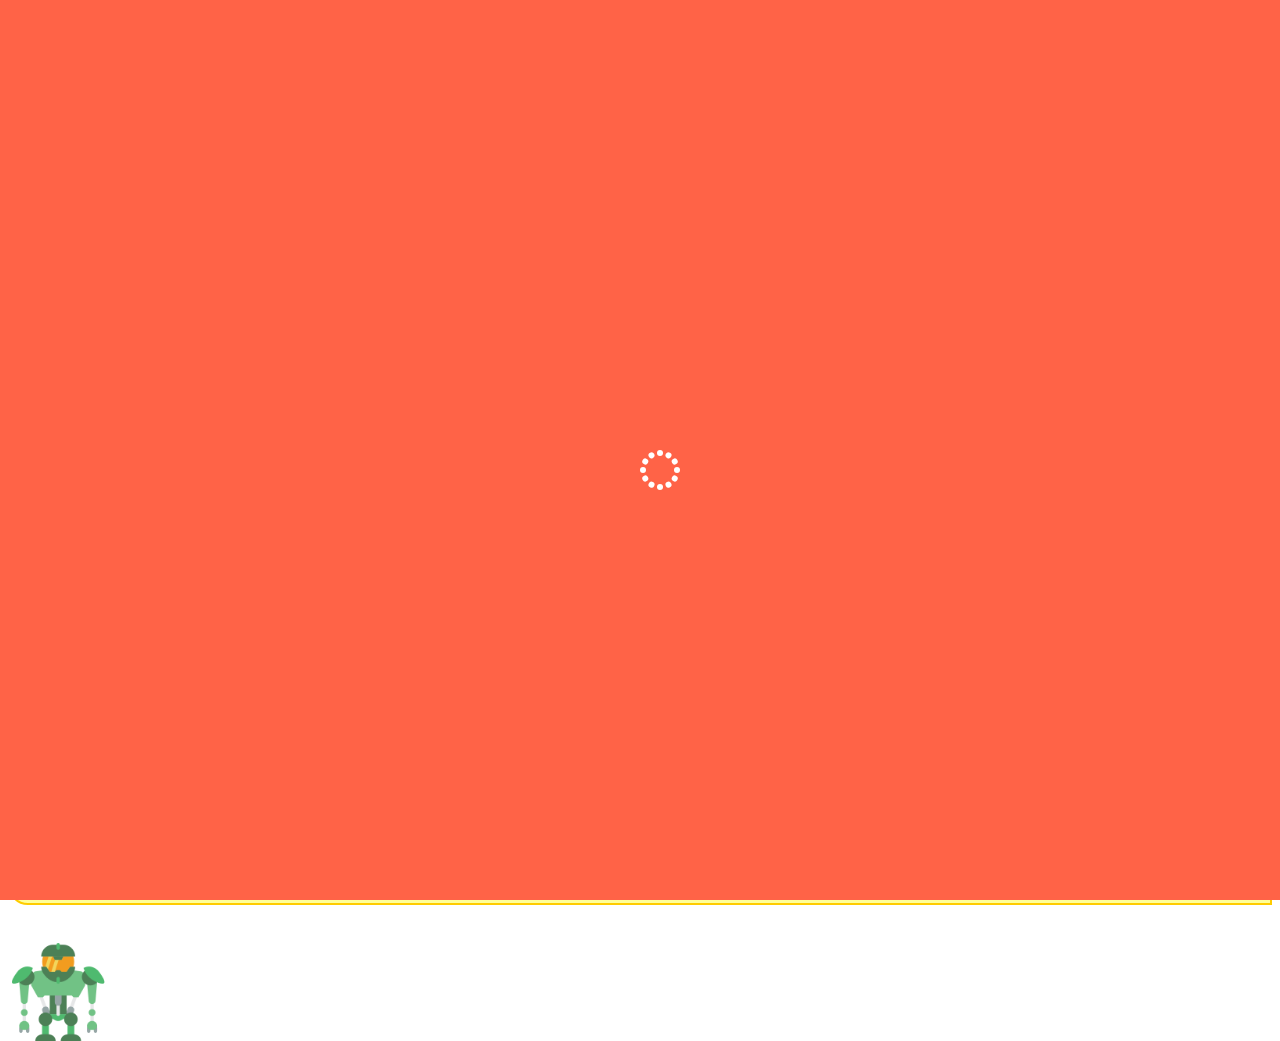
==== index.html @ 6fe99ecb "Update" ====
<!DOCTYPE html>
<html lang="en">
<head>
    <meta charset="utf-8">
    <meta http-equiv="X-UA-Compatible" content="IE=edge">
    <meta name="viewport" content="width=device-width, initial-scale=1, shrink-to-fit=no">
    <meta name="HandheldFriendly" content="True" />
    <meta name="theme-color" content="#F97F51">
    <meta name="referrer" content="no-referrer-when-downgrade" />
    <link rel="shortcut icon" href="/favicon.png" type="image/png" />
    <link rel="canonical" href="https://quotes.santhoshveer.com/" />

    <title>San Quotes by Santhosh Veer</title>
    <meta name="description" content="My Favourite and Latest Collections of Quotes and Sayings - Santhosh Veer." />

    <meta property="og:title" content="San Quotes by Santhosh Veer" />
    <meta property="og:type" content="website"/>
    <meta property="og:description" content="My Favourite and Latest Collections of Quotes and Sayings - Santhosh Veer." />
    <meta property="og:locale" content="en_US" />
    <meta property="og:url" content="https://quotes.santhoshveer.com/" />
    <meta property="og:site_name" content="San Quotes by Santhosh Veer" />
    <meta property="og:image" content="https://quotes.santhoshveer.com/content/images/sanquotes-thumbv1.png" />
    <meta property="og:image:alt" content="San Quotes" />

   <meta name="twitter:card" content="summary">
   <meta name="twitter:title" content="San Quotes by Santhosh Veer" />
   <meta name="twitter:description" content="My Favourite and Latest Collections of Quotes and Sayings - Santhosh Veer." />
   <meta name="twitter:image" content="https://quotes.santhoshveer.com/content/images/sanquotes-thumbv1.png" />
   <meta name="twitter:url" content="https://quotes.santhoshveer.com/" />
   <meta name="twitter:site" content="@santhoshveerece" />

    <script type="application/ld+json">
        {
            "@context": "https://schema.org",
            "@type": "WebSite",
            "publisher": {
                "@type": "Organization",
                "name": "San Quotes by Santhosh Veer",
                "logo": "https://quotes.santhoshveer.com/content/images/sanquotes-logov1.png"
            },
            "url": "https://quotes.santhoshveer.com/",
            "image": {
                "@type": "ImageObject",
                "url": "https://quotes.santhoshveer.com/content/images/sanquotes-thumbv1.png",
                "width": 1280,
                "height": 720
            },
            "mainEntityOfPage": {
                "@type": "WebPage",
                "@id": "https://quotes.santhoshveer.com/"
            },
            "description": "My Favourite and Latest Collections of Quotes and Sayings - Santhosh Veer."
        }
    </script>
 
<link href="https://stackpath.bootstrapcdn.com/bootstrap/4.1.3/css/bootstrap.min.css" rel="stylesheet" integrity="sha384-MCw98/SFnGE8fJT3GXwEOngsV7Zt27NXFoaoApmYm81iuXoPkFOJwJ8ERdknLPMO" crossorigin="anonymous">
<link href="https://fonts.googleapis.com/css?family=Ubuntu" rel="stylesheet">

 <!-- HTML5 shim and Respond.js for IE8 support of HTML5 elements and media queries -->
    <!-- WARNING: Respond.js doesn't work if you view the page via file:// -->
    <!--[if lt IE 9]>
    <script src="https://oss.maxcdn.com/html5shiv/3.7.3/html5shiv.min.js"></script>
    <script src="https://oss.maxcdn.com/respond/1.4.2/respond.min.js"></script>
    <![endif]-->

<style>
  body {
    background-color: #ffffff;
    font-family: 'Ubuntu', sans-serif;
    font-size: 18px;
  }
h1{font-weight:600;font-size:33px;}
h2{font-weight:600;font-size:28px;}
h3{font-weight:600;font-size:23px;}
h4{font-weight:600;font-size:18px;}
h5{font-weight:600;font-size:15px;}
  .navbar {
    background-color:#dd2840;
}
.navbar-nav > li{
    padding-left: 10px;
    padding-right: 10px;
  }
  h1, h2, h3, h4, h5, h6 {
    word-wrap: break-word;
    -webkit-hyphens: auto;
    -moz-hyphens: auto;
    -ms-hyphens: auto;
    -o-hyphens: auto;
    hyphens: auto;
}
a, a:visited{color:#4a59df; text-decoration:none}
a:hover{color:#4a59df; text-decoration:underline}
a:focus, a:hover, a:active{outline:none}
.btn {
    border-radius: 24px;
}
.btn-default-outline{
    background-color:transparent;
    color:#fff;
    border-color:#FFF
}
.btn-default-outline:hover,.btn-default-outline:active,.btn-default-outline:focus{
    background-color:#FFF;
    color:#0875aa
}
.btn {
    white-space:normal !important;
    word-wrap: break-word; 
}
.btn {
        font-weight: 700;
        font-size:14px;
        color: #fff;
        text-transform: uppercase;
        letter-spacing: 1px;
    }
.btn-rand{
    background-color: #87D37C;
    box-shadow: 0 3px 0 0 #26A65B;
    color: #ffffff;
}
p {
    line-height: 1.5;
    font-weight: 400;
    font-size: 16px;
    font-family: 'Ubuntu', sans-serif;
    word-wrap: break-word;
    letter-spacing: 0;
    color: #221f1f;
}
a {
    overflow-wrap: break-word;
    word-wrap: break-word;
 }
blockquote {
background: #B9DFF1;
margin: 0px 50px 0px 50px;
padding: 30px 30px 30px 50px;
color:#333;
border-radius:15px;
font-size: 18px;
font-family: Georgia, "Times New Roman", serif;
font-style: italic;
font-weight: bold;
word-wrap: break-word;
line-height: 1.6em;
box-shadow: 4px 4px 10px #e3e3e3;
}
.post-content {
    font-weight: bold;
    font-variant: small-caps;
}
.app-credit p {
    line-height: 1.5;
    font-size: 16px;
    font-family: 'Ubuntu', sans-serif;
    word-wrap: break-word;
    letter-spacing: 0;
    color: #221f1f;
}
.ft-img {
    float: left;
    bottom:40px;
}
.home-section {
    margin:1% auto 0;
}
.web-credits {
    margin-top: 2.6em;
    padding: 20px 0 26px
}
.web-credits p {
    font-size: 16px;
    font-family: 'Ubuntu', sans-serif;
    word-wrap: break-word;
    text-align: center;
    font-weight: 400;
    font-variant: small-caps;
    font-weight: bold;
    color: #36383f
}
.msg-box {
border: 2px solid rgb(255, 204, 0);
padding: 15px 20px;
color: black;
background-color: rgb(255, 255, 153);
border-radius:20px 20px 0 20px;
font-size: 16px;
} 
.msg-box a {
    color: #000000;
    border-bottom: 1px dotted;
}
header {
  background-color: #f1c40f;
  padding: 70px 0 80px;
}
@media (min-width: 992px) {
  header {
    padding: 70px 0 80px;
  }
}
.home-cnt {
    color: #ffffff;
    word-wrap: break-word;
    font-weight: bold;
    font-variant: small-caps;
}
.sk-circle {
  position: absolute;
  top: 50%;
  left: 50%;
  width: 40px;
  height: 40px;
  position: relative;
}
.sk-circle .sk-child {
  width: 100%;
  height: 100%;
  position: absolute;
  left: 0;
  top: 0;
}
.sk-circle .sk-child:before {
  content: '';
  display: block;
  margin: 0 auto;
  width: 15%;
  height: 15%;
  background-color: #ffffff;
  border-radius: 100%;
  -webkit-animation: sk-circleBounceDelay 1.2s infinite ease-in-out both;
          animation: sk-circleBounceDelay 1.2s infinite ease-in-out both;
}
.sk-circle .sk-circle2 {
  -webkit-transform: rotate(30deg);
      -ms-transform: rotate(30deg);
          transform: rotate(30deg); }
.sk-circle .sk-circle3 {
  -webkit-transform: rotate(60deg);
      -ms-transform: rotate(60deg);
          transform: rotate(60deg); }
.sk-circle .sk-circle4 {
  -webkit-transform: rotate(90deg);
      -ms-transform: rotate(90deg);
          transform: rotate(90deg); }
.sk-circle .sk-circle5 {
  -webkit-transform: rotate(120deg);
      -ms-transform: rotate(120deg);
          transform: rotate(120deg); }
.sk-circle .sk-circle6 {
  -webkit-transform: rotate(150deg);
      -ms-transform: rotate(150deg);
          transform: rotate(150deg); }
.sk-circle .sk-circle7 {
  -webkit-transform: rotate(180deg);
      -ms-transform: rotate(180deg);
          transform: rotate(180deg); }
.sk-circle .sk-circle8 {
  -webkit-transform: rotate(210deg);
      -ms-transform: rotate(210deg);
          transform: rotate(210deg); }
.sk-circle .sk-circle9 {
  -webkit-transform: rotate(240deg);
      -ms-transform: rotate(240deg);
          transform: rotate(240deg); }
.sk-circle .sk-circle10 {
  -webkit-transform: rotate(270deg);
      -ms-transform: rotate(270deg);
          transform: rotate(270deg); }
.sk-circle .sk-circle11 {
  -webkit-transform: rotate(300deg);
      -ms-transform: rotate(300deg);
          transform: rotate(300deg); }
.sk-circle .sk-circle12 {
  -webkit-transform: rotate(330deg);
      -ms-transform: rotate(330deg);
          transform: rotate(330deg); }
.sk-circle .sk-circle2:before {
  -webkit-animation-delay: -1.1s;
          animation-delay: -1.1s; }
.sk-circle .sk-circle3:before {
  -webkit-animation-delay: -1s;
          animation-delay: -1s; }
.sk-circle .sk-circle4:before {
  -webkit-animation-delay: -0.9s;
          animation-delay: -0.9s; }
.sk-circle .sk-circle5:before {
  -webkit-animation-delay: -0.8s;
          animation-delay: -0.8s; }
.sk-circle .sk-circle6:before {
  -webkit-animation-delay: -0.7s;
          animation-delay: -0.7s; }
.sk-circle .sk-circle7:before {
  -webkit-animation-delay: -0.6s;
          animation-delay: -0.6s; }
.sk-circle .sk-circle8:before {
  -webkit-animation-delay: -0.5s;
          animation-delay: -0.5s; }
.sk-circle .sk-circle9:before {
  -webkit-animation-delay: -0.4s;
          animation-delay: -0.4s; }
.sk-circle .sk-circle10:before {
  -webkit-animation-delay: -0.3s;
          animation-delay: -0.3s; }
.sk-circle .sk-circle11:before {
  -webkit-animation-delay: -0.2s;
          animation-delay: -0.2s; }
.sk-circle .sk-circle12:before {
  -webkit-animation-delay: -0.1s;
          animation-delay: -0.1s; }

@-webkit-keyframes sk-circleBounceDelay {
  0%, 80%, 100% {
    -webkit-transform: scale(0);
            transform: scale(0);
  } 40% {
    -webkit-transform: scale(1);
            transform: scale(1);
  }
}

@keyframes sk-circleBounceDelay {
  0%, 80%, 100% {
    -webkit-transform: scale(0);
            transform: scale(0);
  } 40% {
    -webkit-transform: scale(1);
            transform: scale(1);
  }
}
.spinner-wrapper {
position: fixed;
top: 0;
left: 0;
right: 0;
bottom: 0;
background-color: #ff6347;
z-index: 999999;
}
</style>

<link rel="manifest" href="/manifest.json">

<link rel="dns-prefetch" href="//quotes.santhoshveer.com">
<link rel="dns-prefetch" href="//code.jquery.com">
<link rel="dns-prefetch" href="//stackpath.bootstrapcdn.com">
<link rel="dns-prefetch" href="//cdn.onesignal.com">
<link rel="dns-prefetch" href="//fonts.googleapis.com">

<link href="//stackpath.bootstrapcdn.com" rel="preconnect" crossorigin>
<link href="//fonts.googleapis.com" rel="preconnect" crossorigin>

<script src="https://cdn.onesignal.com/sdks/OneSignalSDK.js" async=""></script>
<script>
  var OneSignal = window.OneSignal || [];
  OneSignal.push(function() {
    OneSignal.init({
      appId: "b959832c-c1cd-4342-8f07-cbf06270c5ab",
      autoRegister: true,
      notifyButton: {
        enable: true,
        showCredit: false
      },
    });
  });
</script>

</head>
<body>
<!--CSS Spinner-->
<div class="spinner-wrapper">
        <div class="sk-circle">
                <div class="sk-circle1 sk-child"></div>
                <div class="sk-circle2 sk-child"></div>
                <div class="sk-circle3 sk-child"></div>
                <div class="sk-circle4 sk-child"></div>
                <div class="sk-circle5 sk-child"></div>
                <div class="sk-circle6 sk-child"></div>
                <div class="sk-circle7 sk-child"></div>
                <div class="sk-circle8 sk-child"></div>
                <div class="sk-circle9 sk-child"></div>
                <div class="sk-circle10 sk-child"></div>
                <div class="sk-circle11 sk-child"></div>
                <div class="sk-circle12 sk-child"></div>
              </div>
</div>
<header class="text-white">
<div class="container text-center">
<h1>{ San Quotes }</h1>
<p class="home-cnt"><strong>> You are the creator of your own destiny 💯</strong></p>
</div>
</header>
<br />
<br />

<div class="container">
<div class="row">
<div class="col-lg-8 col-md-10 text-center mx-auto">
<p><img class="img-fluid" src="content/images/sanquotes-home.png" width="100" height="100" alt="San Quotes"></p>
<div class="app-credit">
<P class="post-content">My Favourite and Latest Collections of Quotes and Sayings 📕</P>
</div>
</div>
</div>
</div>

<section class="home-section">
<div class="container">
<div class="row">
<div class="col-lg-8 col-md-10 mx-auto">
<br />
<blockquote><div id="quotesdata"></div></blockquote>
<br />
<div class="text-center">
<button type="button" id="generateQuotes" class="btn btn-group btn-rand">Get Another Random Quote</button>
</div>
</div>
</div>
</div>
</section>
<br />
<br />

<div class="container">
<div class="row">
<div class="col-lg-8 col-md-10 mx-auto">
<p class="msg-box">
✔ <b>Node CLI</b> 👇 <br>
<code>$ npm install -g sanquotes</code><br>
<code>$ sanquotes</code><br>
<br />
➡ Hosted on - <b>Github Pages</b> 🚀<br>
➡ Build using <b>Bootstrap 4</b> 📦<br>
🤓 Developed by <a href="https://twitter.com/santhoshveerece" target="_blank" rel="noopener"><b>@Santhosh Veer</b></a>
</p>
</div>
</div>
</div>
<br />

<img class="ft-img img-fluid" src="content/images/footrobot1.png" width="100" height="100" alt="San Quotes">

<script src="https://code.jquery.com/jquery-3.2.1.min.js" integrity="sha256-hwg4gsxgFZhOsEEamdOYGBf13FyQuiTwlAQgxVSNgt4=" crossorigin="anonymous"></script>
<script src="https://stackpath.bootstrapcdn.com/bootstrap/4.1.3/js/bootstrap.min.js" integrity="sha384-ChfqqxuZUCnJSK3+MXmPNIyE6ZbWh2IMqE241rYiqJxyMiZ6OW/JmZQ5stwEULTy" crossorigin="anonymous"></script>
<script src="assets/js/app.js"></script>

<script>
        $(document).ready(function() {
        //Preloader
        $(window).on("load", function() {
        preloaderFadeOutTime = 500;
        function hidePreloader() {
        var preloader = $('.spinner-wrapper');
        preloader.fadeOut(preloaderFadeOutTime);
        }
        hidePreloader();
        });
        });
        </script>

<script>
if ('serviceWorker' in navigator) {
    window.addEventListener('load', function() {
      navigator.serviceWorker.register('/OneSignalSDKWorker.js')
      .then(function(registration) { console.log('SuperPWA service worker ready'); registration.update(); })
      .catch(function(error) { console.log('Registration failed with ' + error); });
    });
  }
</script>

</body>
</html>
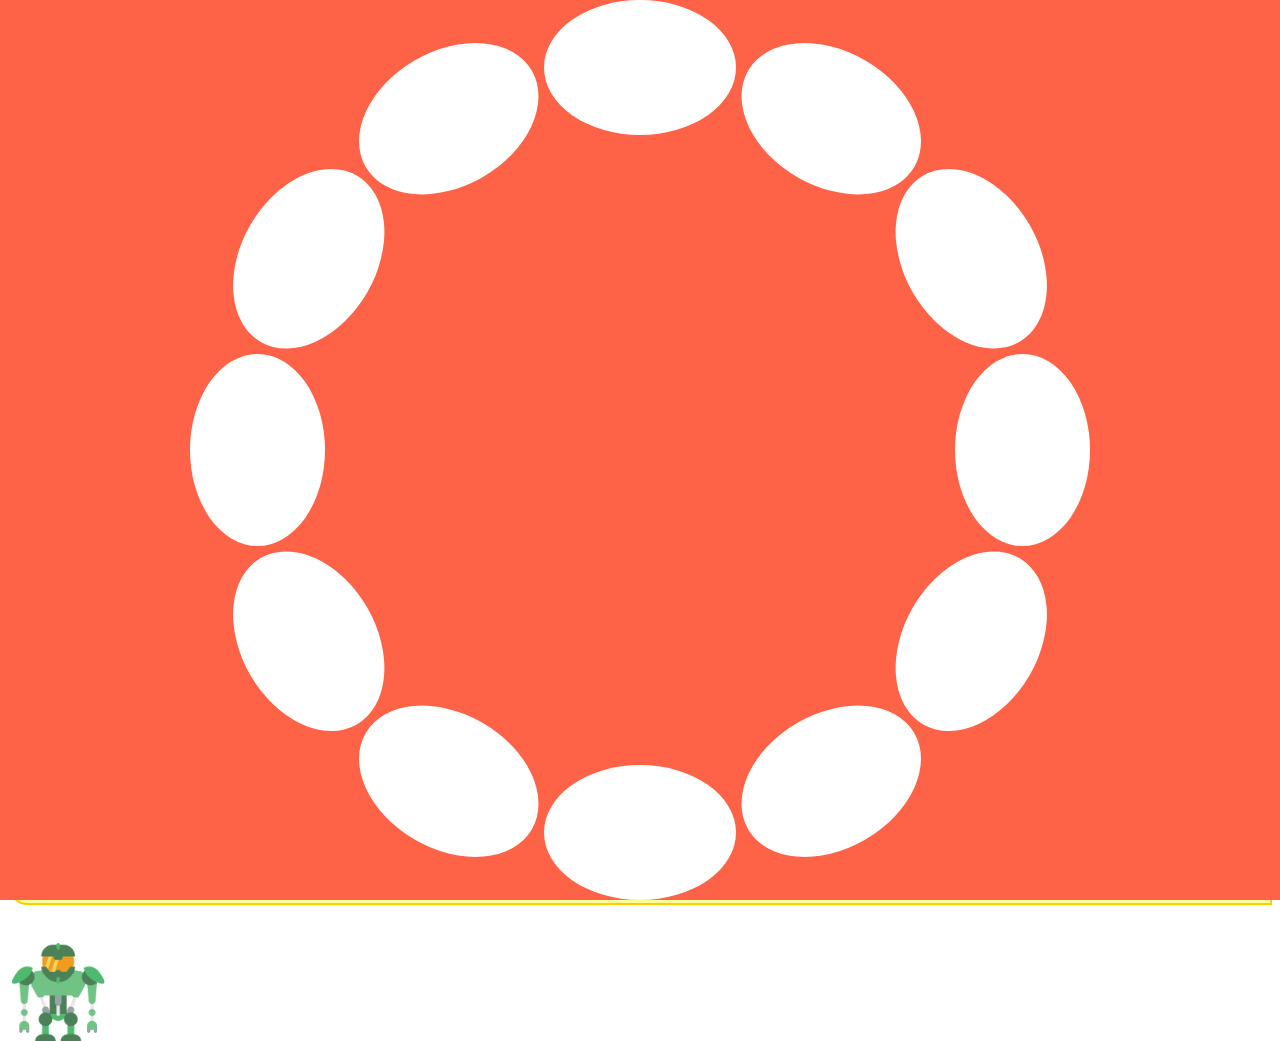
==== commit 69ca2542: "Update" ====
--- a/index.html
+++ b/index.html
@@ -209,11 +209,10 @@
 }
 .sk-circle {
   position: absolute;
-  top: 50%;
-  left: 50%;
-  width: 40px;
-  height: 40px;
-  position: relative;
+  height: 100%;
+    width: 100%;
+    left: 0;
+    top: 0;
 }
 .sk-circle .sk-child {
   width: 100%;
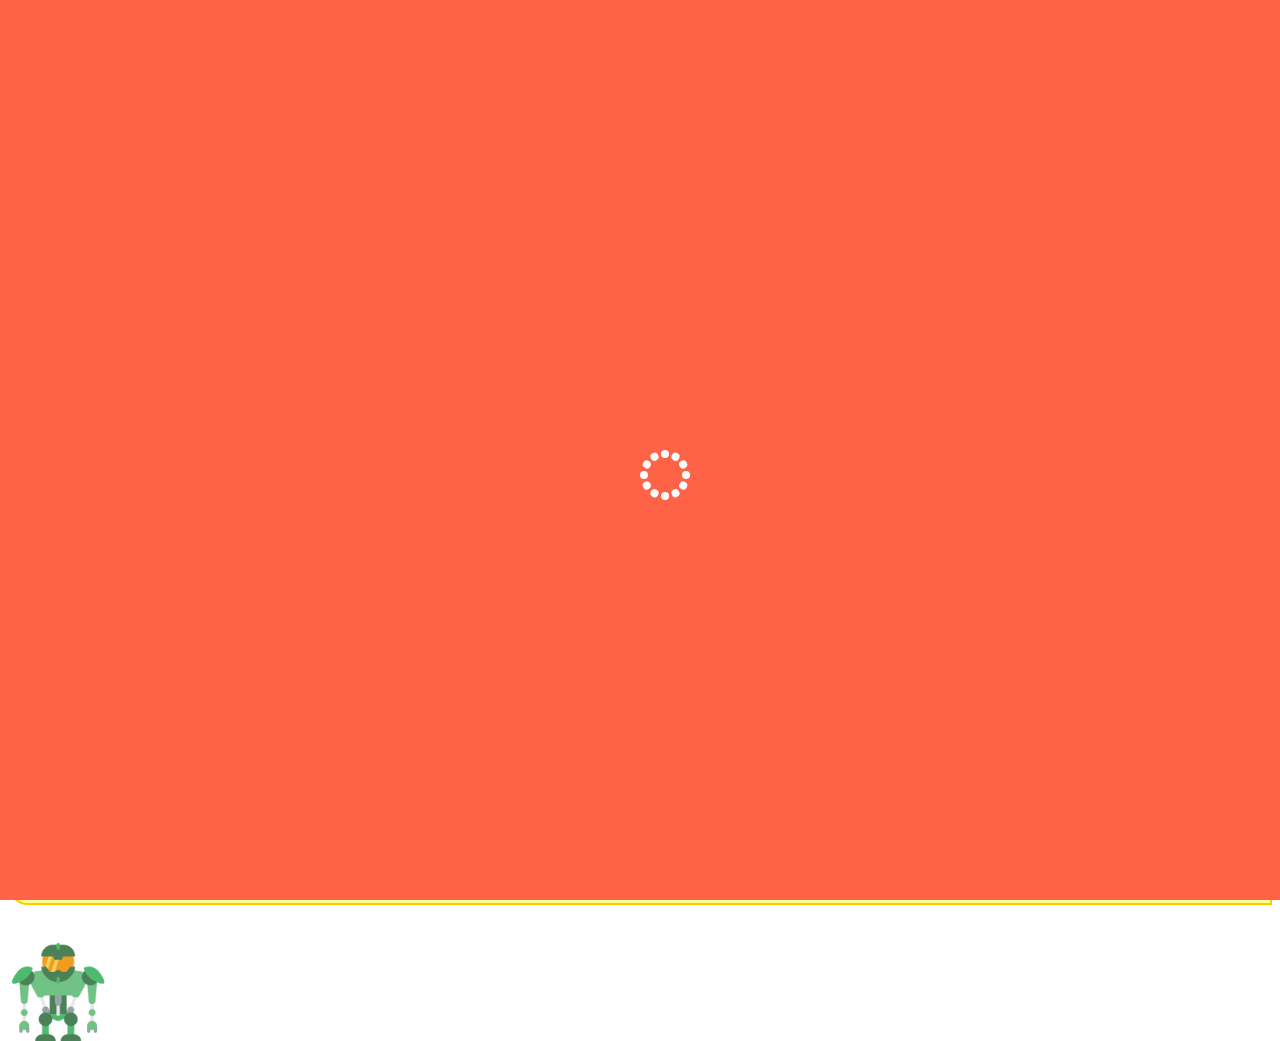
==== commit df976621: "Update" ====
--- a/index.html
+++ b/index.html
@@ -209,10 +209,10 @@
 }
 .sk-circle {
   position: absolute;
-  height: 100%;
-    width: 100%;
-    left: 0;
-    top: 0;
+  top: 50%;
+  left: 50%;
+  width: 50px;
+  height: 50px;
 }
 .sk-circle .sk-child {
   width: 100%;
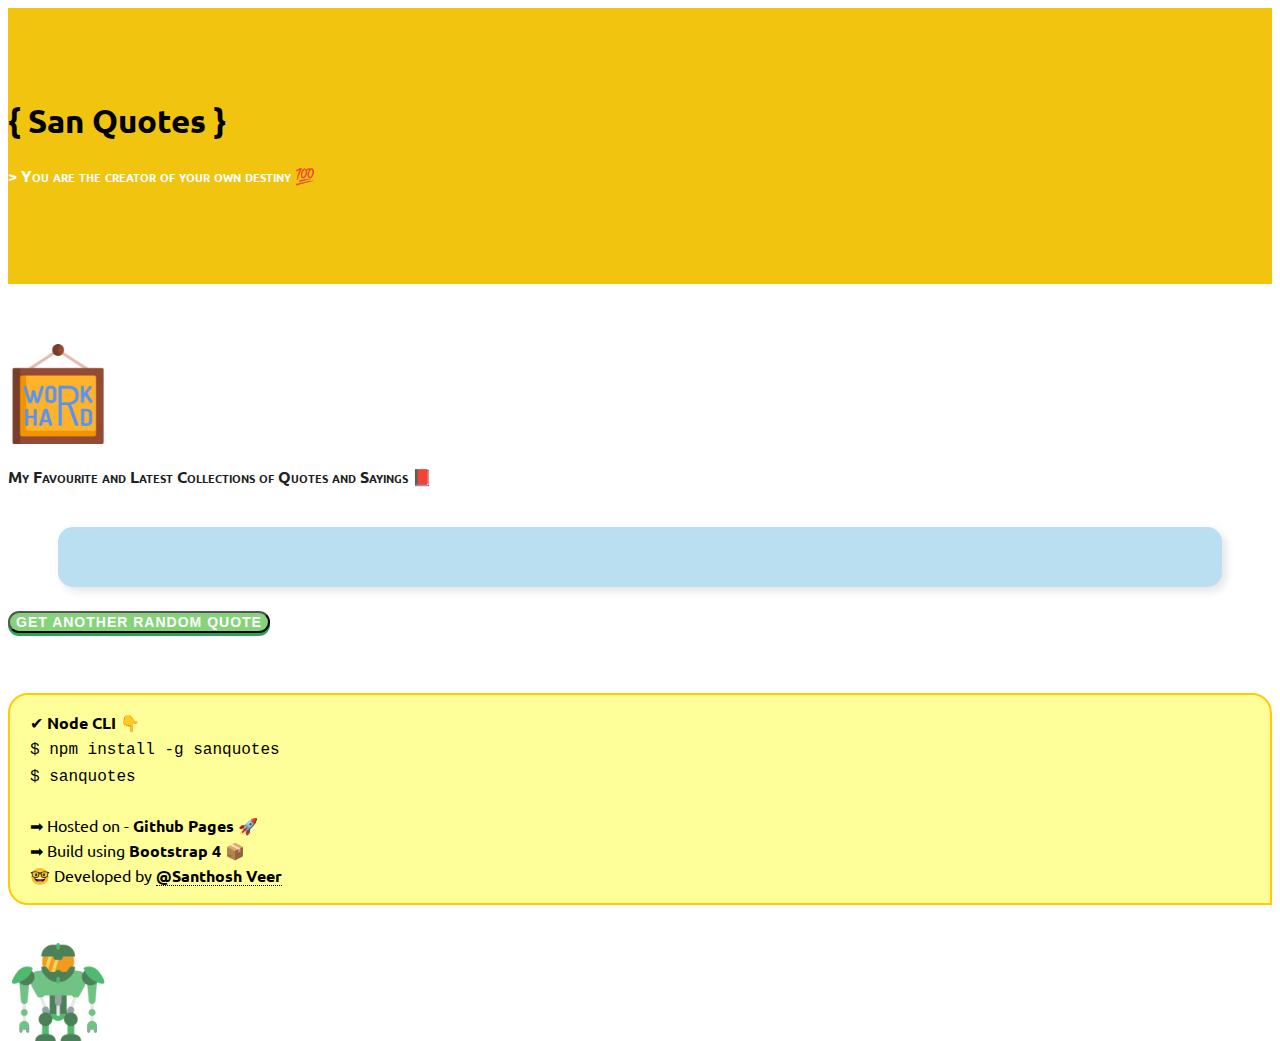
==== commit c1e54d13: "Update" ====
--- a/index.html
+++ b/index.html
@@ -207,137 +207,6 @@
     font-weight: bold;
     font-variant: small-caps;
 }
-.sk-circle {
-  position: absolute;
-  top: 50%;
-  left: 50%;
-  width: 50px;
-  height: 50px;
-}
-.sk-circle .sk-child {
-  width: 100%;
-  height: 100%;
-  position: absolute;
-  left: 0;
-  top: 0;
-}
-.sk-circle .sk-child:before {
-  content: '';
-  display: block;
-  margin: 0 auto;
-  width: 15%;
-  height: 15%;
-  background-color: #ffffff;
-  border-radius: 100%;
-  -webkit-animation: sk-circleBounceDelay 1.2s infinite ease-in-out both;
-          animation: sk-circleBounceDelay 1.2s infinite ease-in-out both;
-}
-.sk-circle .sk-circle2 {
-  -webkit-transform: rotate(30deg);
-      -ms-transform: rotate(30deg);
-          transform: rotate(30deg); }
-.sk-circle .sk-circle3 {
-  -webkit-transform: rotate(60deg);
-      -ms-transform: rotate(60deg);
-          transform: rotate(60deg); }
-.sk-circle .sk-circle4 {
-  -webkit-transform: rotate(90deg);
-      -ms-transform: rotate(90deg);
-          transform: rotate(90deg); }
-.sk-circle .sk-circle5 {
-  -webkit-transform: rotate(120deg);
-      -ms-transform: rotate(120deg);
-          transform: rotate(120deg); }
-.sk-circle .sk-circle6 {
-  -webkit-transform: rotate(150deg);
-      -ms-transform: rotate(150deg);
-          transform: rotate(150deg); }
-.sk-circle .sk-circle7 {
-  -webkit-transform: rotate(180deg);
-      -ms-transform: rotate(180deg);
-          transform: rotate(180deg); }
-.sk-circle .sk-circle8 {
-  -webkit-transform: rotate(210deg);
-      -ms-transform: rotate(210deg);
-          transform: rotate(210deg); }
-.sk-circle .sk-circle9 {
-  -webkit-transform: rotate(240deg);
-      -ms-transform: rotate(240deg);
-          transform: rotate(240deg); }
-.sk-circle .sk-circle10 {
-  -webkit-transform: rotate(270deg);
-      -ms-transform: rotate(270deg);
-          transform: rotate(270deg); }
-.sk-circle .sk-circle11 {
-  -webkit-transform: rotate(300deg);
-      -ms-transform: rotate(300deg);
-          transform: rotate(300deg); }
-.sk-circle .sk-circle12 {
-  -webkit-transform: rotate(330deg);
-      -ms-transform: rotate(330deg);
-          transform: rotate(330deg); }
-.sk-circle .sk-circle2:before {
-  -webkit-animation-delay: -1.1s;
-          animation-delay: -1.1s; }
-.sk-circle .sk-circle3:before {
-  -webkit-animation-delay: -1s;
-          animation-delay: -1s; }
-.sk-circle .sk-circle4:before {
-  -webkit-animation-delay: -0.9s;
-          animation-delay: -0.9s; }
-.sk-circle .sk-circle5:before {
-  -webkit-animation-delay: -0.8s;
-          animation-delay: -0.8s; }
-.sk-circle .sk-circle6:before {
-  -webkit-animation-delay: -0.7s;
-          animation-delay: -0.7s; }
-.sk-circle .sk-circle7:before {
-  -webkit-animation-delay: -0.6s;
-          animation-delay: -0.6s; }
-.sk-circle .sk-circle8:before {
-  -webkit-animation-delay: -0.5s;
-          animation-delay: -0.5s; }
-.sk-circle .sk-circle9:before {
-  -webkit-animation-delay: -0.4s;
-          animation-delay: -0.4s; }
-.sk-circle .sk-circle10:before {
-  -webkit-animation-delay: -0.3s;
-          animation-delay: -0.3s; }
-.sk-circle .sk-circle11:before {
-  -webkit-animation-delay: -0.2s;
-          animation-delay: -0.2s; }
-.sk-circle .sk-circle12:before {
-  -webkit-animation-delay: -0.1s;
-          animation-delay: -0.1s; }
-
-@-webkit-keyframes sk-circleBounceDelay {
-  0%, 80%, 100% {
-    -webkit-transform: scale(0);
-            transform: scale(0);
-  } 40% {
-    -webkit-transform: scale(1);
-            transform: scale(1);
-  }
-}
-
-@keyframes sk-circleBounceDelay {
-  0%, 80%, 100% {
-    -webkit-transform: scale(0);
-            transform: scale(0);
-  } 40% {
-    -webkit-transform: scale(1);
-            transform: scale(1);
-  }
-}
-.spinner-wrapper {
-position: fixed;
-top: 0;
-left: 0;
-right: 0;
-bottom: 0;
-background-color: #ff6347;
-z-index: 999999;
-}
 </style>
 
 <link rel="manifest" href="/manifest.json">
@@ -368,23 +237,6 @@
 
 </head>
 <body>
-<!--CSS Spinner-->
-<div class="spinner-wrapper">
-        <div class="sk-circle">
-                <div class="sk-circle1 sk-child"></div>
-                <div class="sk-circle2 sk-child"></div>
-                <div class="sk-circle3 sk-child"></div>
-                <div class="sk-circle4 sk-child"></div>
-                <div class="sk-circle5 sk-child"></div>
-                <div class="sk-circle6 sk-child"></div>
-                <div class="sk-circle7 sk-child"></div>
-                <div class="sk-circle8 sk-child"></div>
-                <div class="sk-circle9 sk-child"></div>
-                <div class="sk-circle10 sk-child"></div>
-                <div class="sk-circle11 sk-child"></div>
-                <div class="sk-circle12 sk-child"></div>
-              </div>
-</div>
 <header class="text-white">
 <div class="container text-center">
 <h1>{ San Quotes }</h1>
@@ -444,20 +296,6 @@
 <script src="https://code.jquery.com/jquery-3.2.1.min.js" integrity="sha256-hwg4gsxgFZhOsEEamdOYGBf13FyQuiTwlAQgxVSNgt4=" crossorigin="anonymous"></script>
 <script src="https://stackpath.bootstrapcdn.com/bootstrap/4.1.3/js/bootstrap.min.js" integrity="sha384-ChfqqxuZUCnJSK3+MXmPNIyE6ZbWh2IMqE241rYiqJxyMiZ6OW/JmZQ5stwEULTy" crossorigin="anonymous"></script>
 <script src="assets/js/app.js"></script>
-
-<script>
-        $(document).ready(function() {
-        //Preloader
-        $(window).on("load", function() {
-        preloaderFadeOutTime = 500;
-        function hidePreloader() {
-        var preloader = $('.spinner-wrapper');
-        preloader.fadeOut(preloaderFadeOutTime);
-        }
-        hidePreloader();
-        });
-        });
-        </script>
 
 <script>
 if ('serviceWorker' in navigator) {
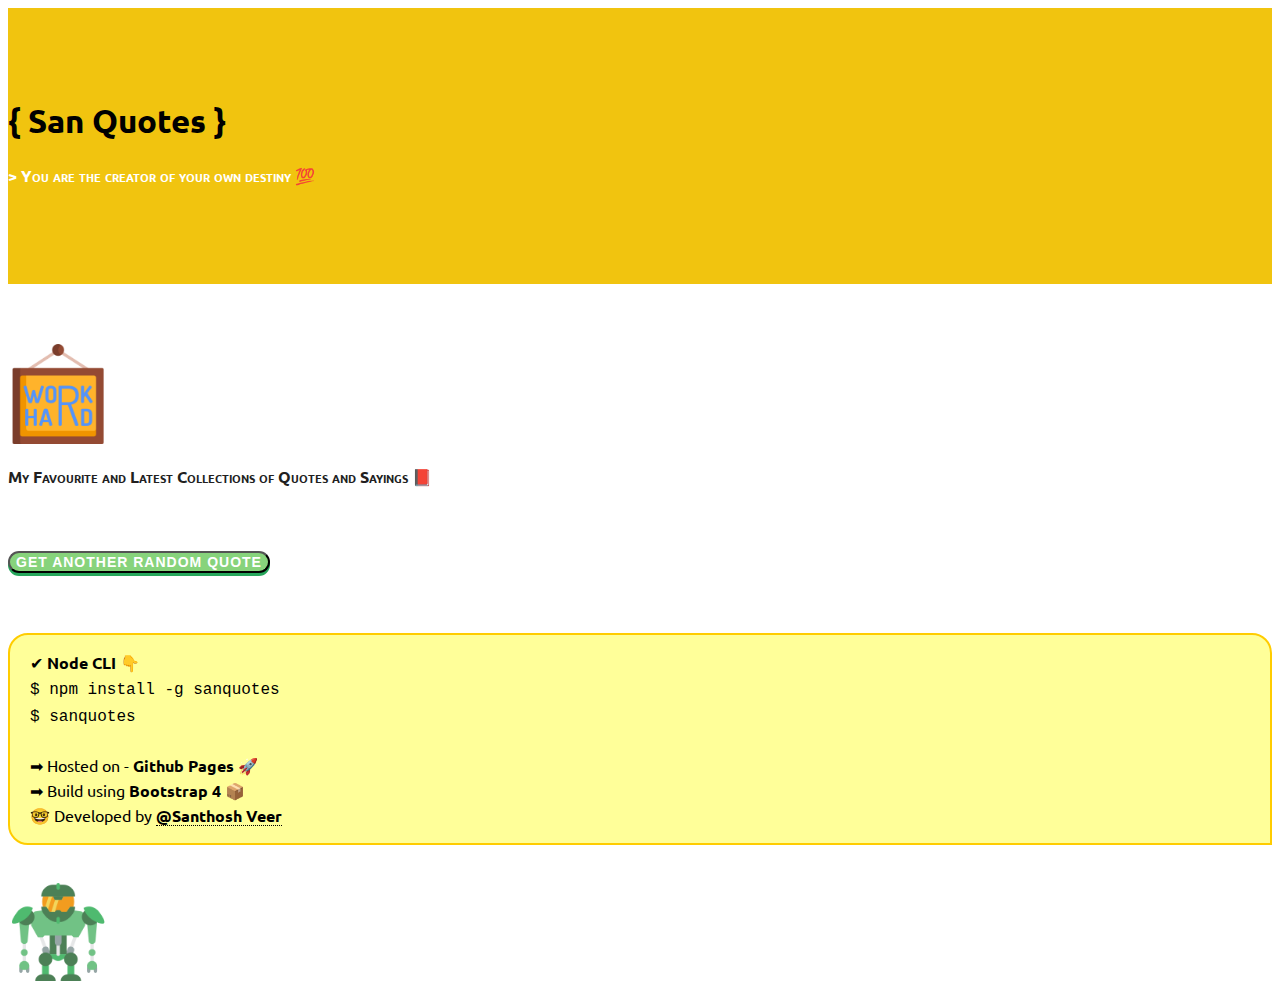
==== commit a1a37db9: "Update" ====
--- a/index.html
+++ b/index.html
@@ -262,7 +262,7 @@
 <div class="row">
 <div class="col-lg-8 col-md-10 mx-auto">
 <br />
-<blockquote><div id="quotesdata"></div></blockquote>
+<div class="well"><div id="quotesdata"></div></div>
 <br />
 <div class="text-center">
 <button type="button" id="generateQuotes" class="btn btn-group btn-rand">Get Another Random Quote</button>
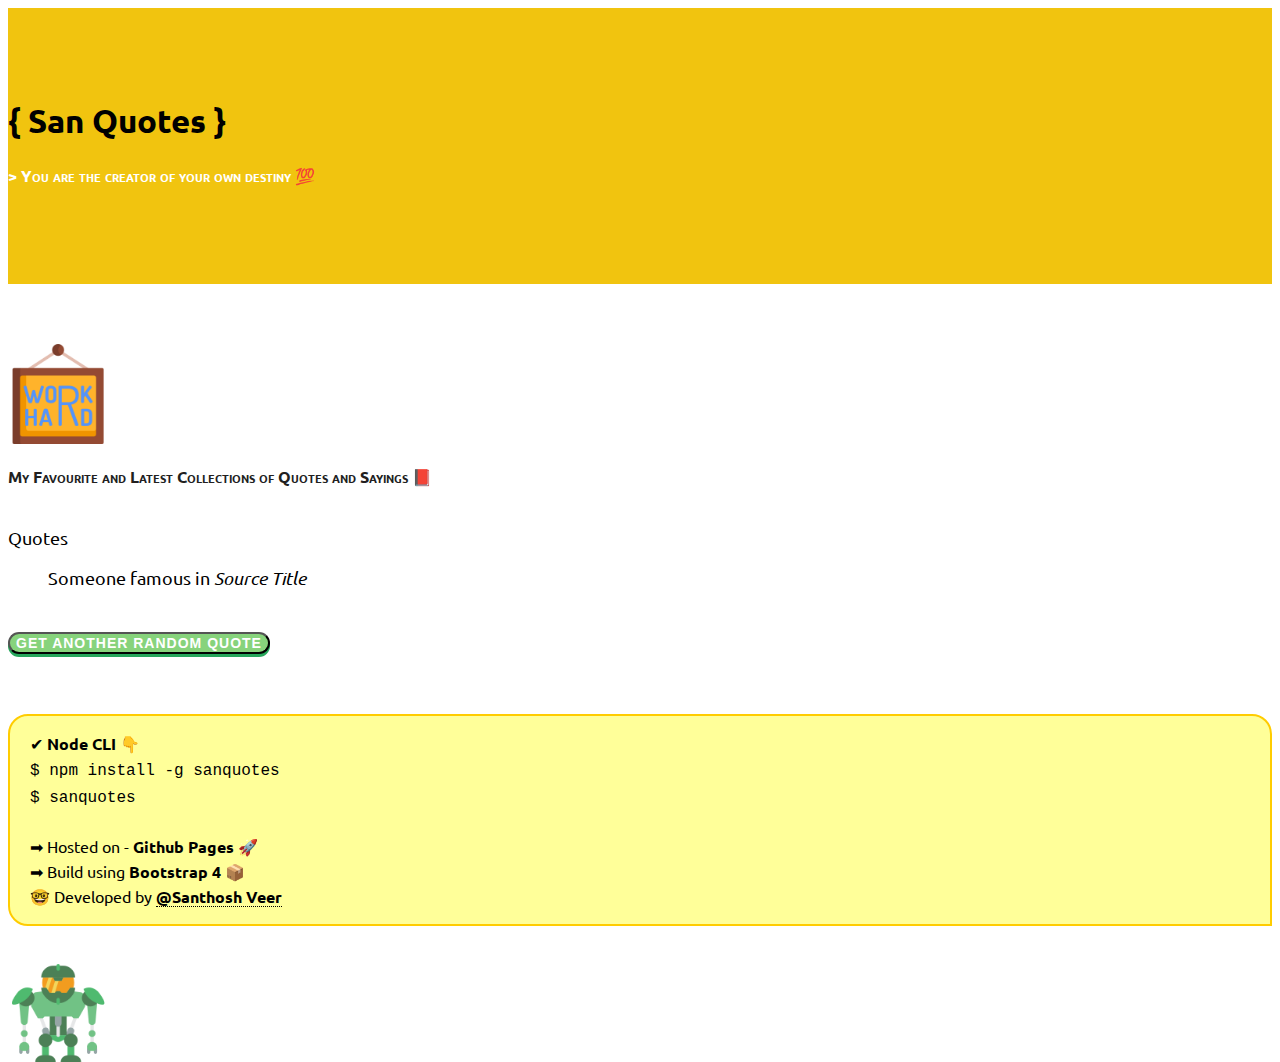
==== commit 3fc92643: "Update" ====
--- a/index.html
+++ b/index.html
@@ -133,20 +133,6 @@
     overflow-wrap: break-word;
     word-wrap: break-word;
  }
-blockquote {
-background: #B9DFF1;
-margin: 0px 50px 0px 50px;
-padding: 30px 30px 30px 50px;
-color:#333;
-border-radius:15px;
-font-size: 18px;
-font-family: Georgia, "Times New Roman", serif;
-font-style: italic;
-font-weight: bold;
-word-wrap: break-word;
-line-height: 1.6em;
-box-shadow: 4px 4px 10px #e3e3e3;
-}
 .post-content {
     font-weight: bold;
     font-variant: small-caps;
@@ -262,7 +248,17 @@
 <div class="row">
 <div class="col-lg-8 col-md-10 mx-auto">
 <br />
-<div class="well"><div id="quotesdata"></div></div>
+<div class="card">
+    <div class="card-header">
+    Quotes
+    </div>
+    <div class="card-body">
+    <blockquote class="blockquote mb-0">
+    <div id="quotesdata"></div>
+    <footer class="blockquote-footer">Someone famous in <cite title="Source Title">Source Title</cite></footer>
+    </blockquote>
+    </div>
+    </div>
 <br />
 <div class="text-center">
 <button type="button" id="generateQuotes" class="btn btn-group btn-rand">Get Another Random Quote</button>
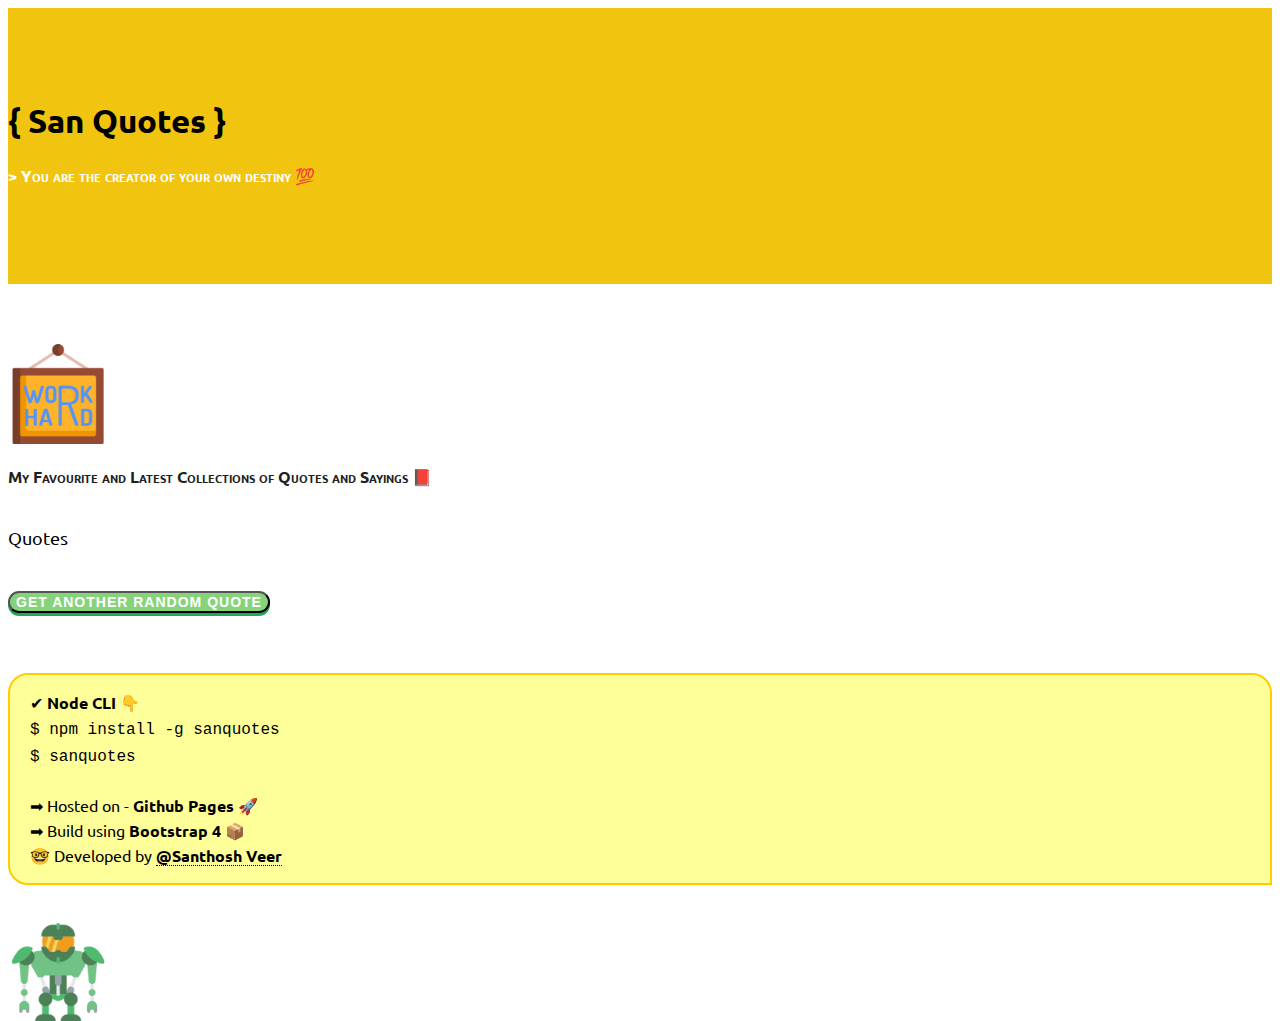
==== commit ff8dc1a1: "Update" ====
--- a/index.html
+++ b/index.html
@@ -255,7 +255,6 @@
     <div class="card-body">
     <blockquote class="blockquote mb-0">
     <div id="quotesdata"></div>
-    <footer class="blockquote-footer">Someone famous in <cite title="Source Title">Source Title</cite></footer>
     </blockquote>
     </div>
     </div>
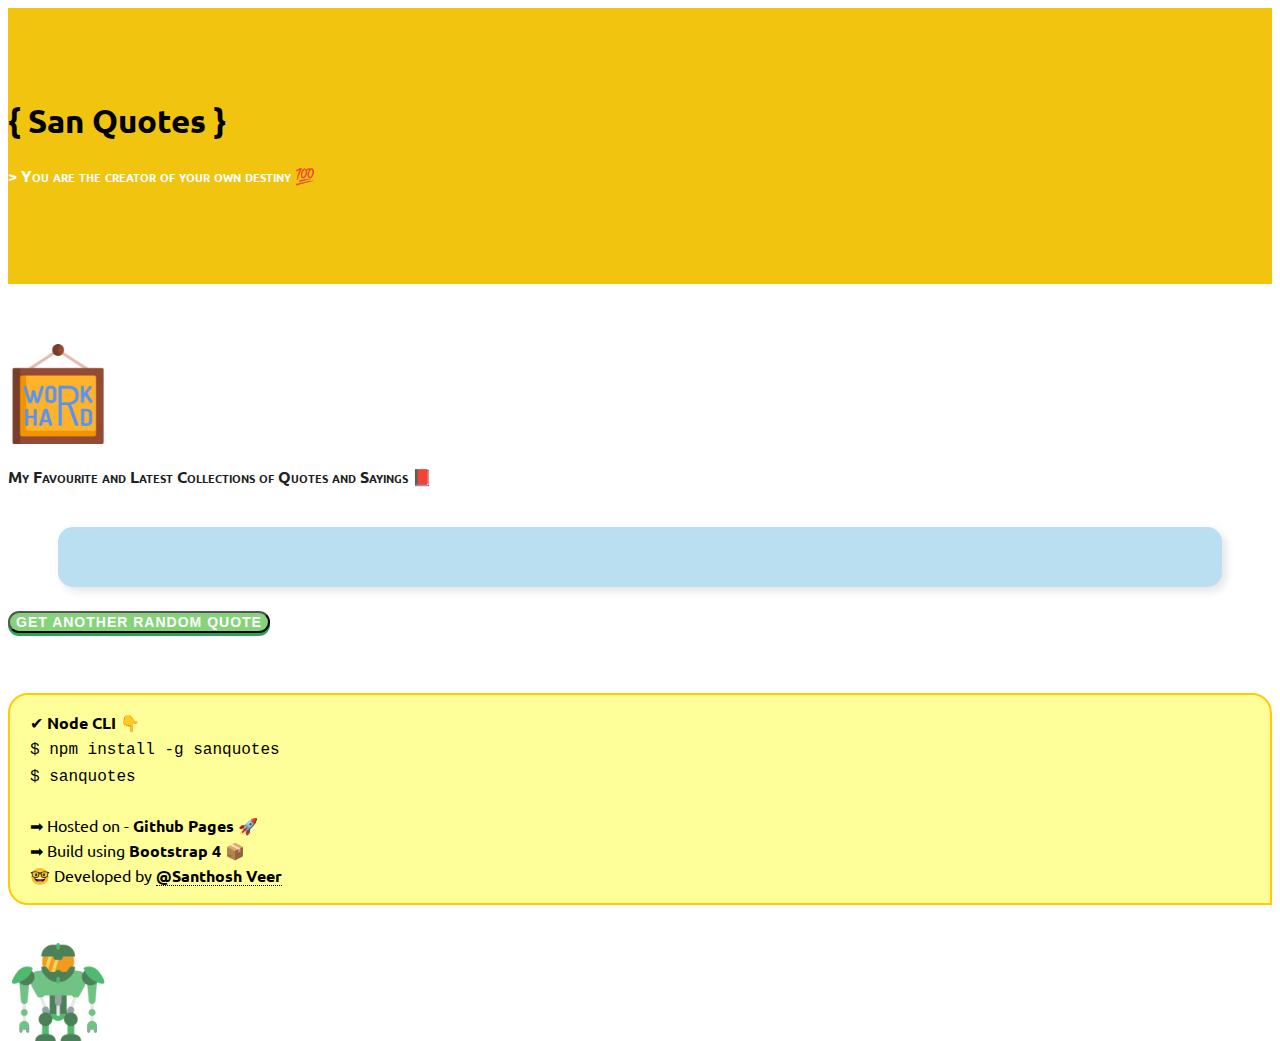
==== commit 4fe24973: "Update" ====
--- a/index.html
+++ b/index.html
@@ -133,6 +133,20 @@
     overflow-wrap: break-word;
     word-wrap: break-word;
  }
+blockquote {
+background: #B9DFF1;
+margin: 0px 50px 0px 50px;
+padding: 30px 30px 30px 50px;
+color:#333;
+border-radius:15px;
+font-size: 18px;
+font-family: Georgia, "Times New Roman", serif;
+font-style: italic;
+font-weight: bold;
+word-wrap: break-word;
+line-height: 1.6em;
+box-shadow: 4px 4px 10px #e3e3e3;
+}
 .post-content {
     font-weight: bold;
     font-variant: small-caps;
@@ -248,16 +262,7 @@
 <div class="row">
 <div class="col-lg-8 col-md-10 mx-auto">
 <br />
-<div class="card">
-    <div class="card-header">
-    Quotes
-    </div>
-    <div class="card-body">
-    <blockquote class="blockquote mb-0">
-    <div id="quotesdata"></div>
-    </blockquote>
-    </div>
-    </div>
+<blockquote><div id="quotesdata"></div></blockquote>
 <br />
 <div class="text-center">
 <button type="button" id="generateQuotes" class="btn btn-group btn-rand">Get Another Random Quote</button>
